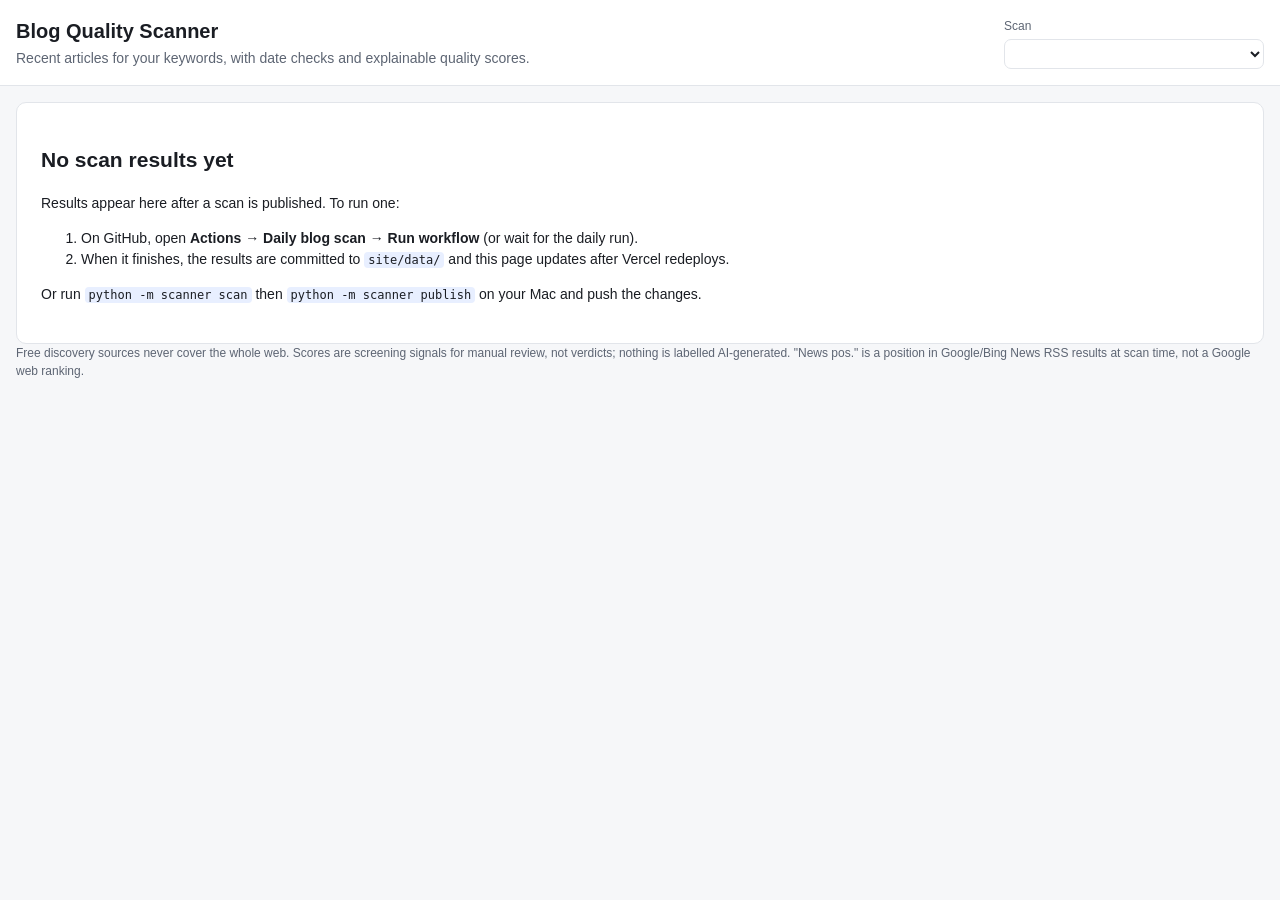
==== site/index.html @ b044e041 "Add shareable team dashboard for Vercel and daily GitHub Actions scans - site/: static dashboard (no" ====
<!doctype html>
<html lang="en">
<head>
<meta charset="utf-8">
<meta name="viewport" content="width=device-width, initial-scale=1">
<meta name="robots" content="noindex, nofollow">
<title>Blog Quality Scanner</title>
<link rel="icon" href="data:image/svg+xml,%3Csvg xmlns='http://www.w3.org/2000/svg' viewBox='0 0 16 16'%3E%3Ccircle cx='7' cy='7' r='5' fill='none' stroke='%232563eb' stroke-width='2'/%3E%3Cpath d='M11 11l4 4' stroke='%232563eb' stroke-width='2'/%3E%3C/svg%3E">
<link rel="stylesheet" href="assets/style.css">
</head>
<body>
<header class="top">
  <div class="wrap top-inner">
    <div>
      <h1>Blog Quality Scanner</h1>
      <p class="muted" id="subtitle">Recent articles for your keywords, with date checks and explainable quality scores.</p>
    </div>
    <label class="scan-pick">Scan
      <select id="scanSelect" aria-label="Choose scan"></select>
    </label>
  </div>
</header>

<main class="wrap">
  <section id="empty" class="card empty" hidden>
    <h2>No scan results yet</h2>
    <p>Results appear here after a scan is published. To run one:</p>
    <ol>
      <li>On GitHub, open <b>Actions → Daily blog scan → Run workflow</b> (or wait for the daily run).</li>
      <li>When it finishes, the results are committed to <code>site/data/</code> and this page updates after Vercel redeploys.</li>
    </ol>
    <p>Or run <code>python -m scanner scan</code> then <code>python -m scanner publish</code> on your Mac and push the changes.</p>
  </section>

  <div id="content" hidden>
    <section class="settings card" id="settings"></section>

    <section class="metrics" id="metrics" aria-label="Scan summary"></section>

    <details class="card report" id="report">
      <summary>Discovery report: sources, queries and rejections</summary>
      <div id="reportBody"></div>
    </details>

    <nav class="views" id="views" role="tablist" aria-label="Result views"></nav>

    <section class="filters card" aria-label="Filters">
      <label>Search <input type="search" id="fText" placeholder="title, URL, explanation"></label>
      <label>Domain <select id="fDomain"><option value="">All domains</option></select></label>
      <label>Keyword <select id="fKeyword"><option value="">All keywords</option></select></label>
      <label>Score <span class="pair"><input type="number" id="fScoreMin" min="0" max="100" placeholder="0"><span>–</span><input type="number" id="fScoreMax" min="0" max="100" placeholder="100"></span></label>
      <label>Words <span class="pair"><input type="number" id="fWordsMin" min="0" placeholder="min"><span>–</span><input type="number" id="fWordsMax" min="0" placeholder="max"></span></label>
      <label>Published from <input type="date" id="fFrom"></label>
      <label>to <input type="date" id="fTo"></label>
      <label class="check"><input type="checkbox" id="fUnscored" checked> Include unscored / undated</label>
      <button type="button" class="ghost" id="reset">Reset</button>
    </section>

    <div class="toolbar">
      <span id="count" class="muted"></span>
      <span class="spacer"></span>
      <button type="button" id="dlShown">Download shown (CSV)</button>
      <button type="button" id="dlFlagged">Download flagged only (CSV)</button>
    </div>

    <div class="table-wrap card">
      <table id="table">
        <thead><tr>
          <th data-sort="quality_score" class="num">Score</th>
          <th data-sort="quality_category">Category</th>
          <th data-sort="title">Article</th>
          <th data-sort="publication_date">Published</th>
          <th data-sort="word_count" class="num">Words</th>
          <th data-sort="article_type">Type</th>
          <th data-sort="search_position_best" class="num" title="Position in Google/Bing News RSS results at scan time - not Google web ranking">News pos.</th>
          <th>Why flagged</th>
        </tr></thead>
        <tbody></tbody>
      </table>
    </div>

    <p class="muted small" id="footnote"></p>
  </div>
</main>

<dialog id="detail" aria-labelledby="dTitle">
  <form method="dialog" class="close-row"><button class="ghost" aria-label="Close">✕</button></form>
  <div id="detailBody"></div>
</dialog>

<footer class="wrap muted small">
  Free discovery sources never cover the whole web. Scores are screening signals for manual review, not verdicts;
  nothing is labelled AI-generated. "News pos." is a position in Google/Bing News RSS results at scan time, not a Google web ranking.
</footer>
<script src="assets/app.js"></script>
</body>
</html>
---- site/assets/style.css ----
:root {
  --bg: #f6f7f9;
  --card: #ffffff;
  --text: #1a1d23;
  --muted: #5d6573;
  --line: #e2e5ea;
  --accent: #2563eb;
  --accent-soft: #e8efff;
  --good: #15803d;
  --ok: #4d7c0f;
  --warn: #b45309;
  --bad: #b91c1c;
  --bar-bg: #eceff3;
  color-scheme: light;
}
@media (prefers-color-scheme: dark) {
  :root {
    --bg: #0f1115;
    --card: #171a21;
    --text: #e6e8ec;
    --muted: #9aa3b2;
    --line: #2a2f39;
    --accent: #6ea0ff;
    --accent-soft: #1d2a45;
    --good: #4ade80;
    --ok: #a3e635;
    --warn: #fbbf24;
    --bad: #f87171;
    --bar-bg: #252a33;
    color-scheme: dark;
  }
}
* { box-sizing: border-box; }
body {
  margin: 0;
  background: var(--bg);
  color: var(--text);
  font: 14px/1.5 -apple-system, BlinkMacSystemFont, "Segoe UI", Roboto, Helvetica, Arial, sans-serif;
}
a { color: var(--accent); }
code { font: 12px ui-monospace, SFMono-Regular, Menlo, monospace; background: var(--accent-soft); padding: 1px 4px; border-radius: 4px; }
.wrap { max-width: 1400px; margin: 0 auto; padding: 0 16px; }
.muted { color: var(--muted); }
.small { font-size: 12px; }
.card { background: var(--card); border: 1px solid var(--line); border-radius: 10px; }

.top { background: var(--card); border-bottom: 1px solid var(--line); margin-bottom: 16px; }
.top-inner { display: flex; gap: 16px; align-items: center; justify-content: space-between; padding: 16px; flex-wrap: wrap; }
h1 { font-size: 20px; margin: 0; }
.top p { margin: 2px 0 0; }
.scan-pick { display: flex; flex-direction: column; gap: 4px; font-size: 12px; color: var(--muted); min-width: 260px; }

select, input, button {
  font: inherit; color: var(--text); background: var(--card);
  border: 1px solid var(--line); border-radius: 7px; padding: 6px 9px;
}
input[type="number"] { width: 72px; }
button { cursor: pointer; background: var(--accent); color: #fff; border-color: var(--accent); }
button.ghost { background: transparent; color: var(--text); border-color: var(--line); }
button:focus-visible, select:focus-visible, input:focus-visible, a:focus-visible { outline: 2px solid var(--accent); outline-offset: 2px; }

.empty { padding: 24px; }
.settings { padding: 12px 16px; display: flex; flex-wrap: wrap; gap: 6px 18px; margin-bottom: 12px; font-size: 13px; }
.settings b { font-weight: 600; }
.chip { display: inline-block; background: var(--accent-soft); border-radius: 999px; padding: 1px 9px; margin: 1px 2px; }

.metrics { display: grid; grid-template-columns: repeat(auto-fit, minmax(150px, 1fr)); gap: 10px; margin-bottom: 12px; }
.metric { padding: 12px 14px; }
.metric .v { font-size: 24px; font-weight: 650; }
.metric .l { color: var(--muted); font-size: 12px; }

.report { padding: 10px 16px; margin-bottom: 12px; }
.report summary { cursor: pointer; font-weight: 600; }
.report h3 { font-size: 14px; margin: 14px 0 6px; }
.report ul { margin: 0; padding-left: 18px; }
.status-ok { color: var(--good); font-weight: 600; }
.status-bad { color: var(--bad); font-weight: 600; }
pre.log { white-space: pre-wrap; font: 12px ui-monospace, Menlo, monospace; background: var(--bg); padding: 8px; border-radius: 6px; max-height: 200px; overflow: auto; }

.views { display: flex; flex-wrap: wrap; gap: 6px; margin: 4px 0 10px; }
.views button { background: var(--card); color: var(--text); border-color: var(--line); }
.views button[aria-selected="true"] { background: var(--accent); color: #fff; border-color: var(--accent); }
.views .n { opacity: .75; margin-left: 4px; }

.filters { display: flex; flex-wrap: wrap; gap: 10px 14px; align-items: flex-end; padding: 12px 16px; margin-bottom: 10px; }
.filters label { display: flex; flex-direction: column; gap: 3px; font-size: 12px; color: var(--muted); }
.filters label.check { flex-direction: row; align-items: center; gap: 6px; padding-bottom: 7px; }
.pair { display: flex; align-items: center; gap: 4px; }

.toolbar { display: flex; gap: 8px; align-items: center; margin: 8px 0; flex-wrap: wrap; }
.spacer { flex: 1; }

.table-wrap { overflow-x: auto; }
table { width: 100%; border-collapse: collapse; min-width: 980px; }
th, td { text-align: left; padding: 8px 10px; border-bottom: 1px solid var(--line); vertical-align: top; }
th { font-size: 12px; color: var(--muted); font-weight: 600; position: sticky; top: 0; background: var(--card); user-select: none; }
th[data-sort] { cursor: pointer; }
th[data-sort]:hover { color: var(--text); }
th.sorted::after { content: " ▾"; }
th.sorted.asc::after { content: " ▴"; }
.num { text-align: right; white-space: nowrap; }
tbody tr { cursor: pointer; }
tbody tr:hover { background: var(--accent-soft); }
td.title a { font-weight: 600; text-decoration: none; }
td.title a:hover { text-decoration: underline; }
td.title .dom { display: block; color: var(--muted); font-size: 12px; }
td.why { color: var(--muted); max-width: 420px; }
.score { display: flex; align-items: center; gap: 6px; justify-content: flex-end; }
.bar { width: 46px; height: 6px; background: var(--bar-bg); border-radius: 3px; overflow: hidden; }
.bar > i { display: block; height: 100%; }
.cat { font-size: 12px; white-space: nowrap; }
.c-strong { color: var(--good); }
.c-reasonable { color: var(--ok); }
.c-review { color: var(--warn); }
.c-low { color: var(--bad); }
.c-none { color: var(--muted); }

dialog { width: min(880px, calc(100vw - 32px)); max-height: calc(100vh - 48px); border: 1px solid var(--line); border-radius: 12px; background: var(--card); color: var(--text); padding: 0 20px 20px; }
dialog::backdrop { background: rgba(0,0,0,.45); }
.close-row { display: flex; justify-content: flex-end; position: sticky; top: 0; background: var(--card); padding-top: 12px; }
#detailBody h2 { font-size: 18px; margin: 0 0 4px; }
#detailBody h3 { font-size: 14px; margin: 16px 0 6px; }
.grid2 { display: grid; grid-template-columns: 1fr 1fr; gap: 16px; }
@media (max-width: 720px) { .grid2 { grid-template-columns: 1fr; } }
.kv { display: grid; grid-template-columns: max-content 1fr; gap: 2px 12px; font-size: 13px; }
.kv dt { color: var(--muted); }
.kv dd { margin: 0; word-break: break-word; }
#detailBody .score { display: inline-flex; justify-content: flex-start; }
.crit { display: grid; grid-template-columns: 100px 1fr 64px; gap: 6px; align-items: center; font-size: 13px; }
.crit .bar { width: 100%; }
ul.signals { padding-left: 18px; margin: 0; font-size: 13px; }
ul.signals li { margin-bottom: 3px; }
footer { padding: 24px 16px 40px; }
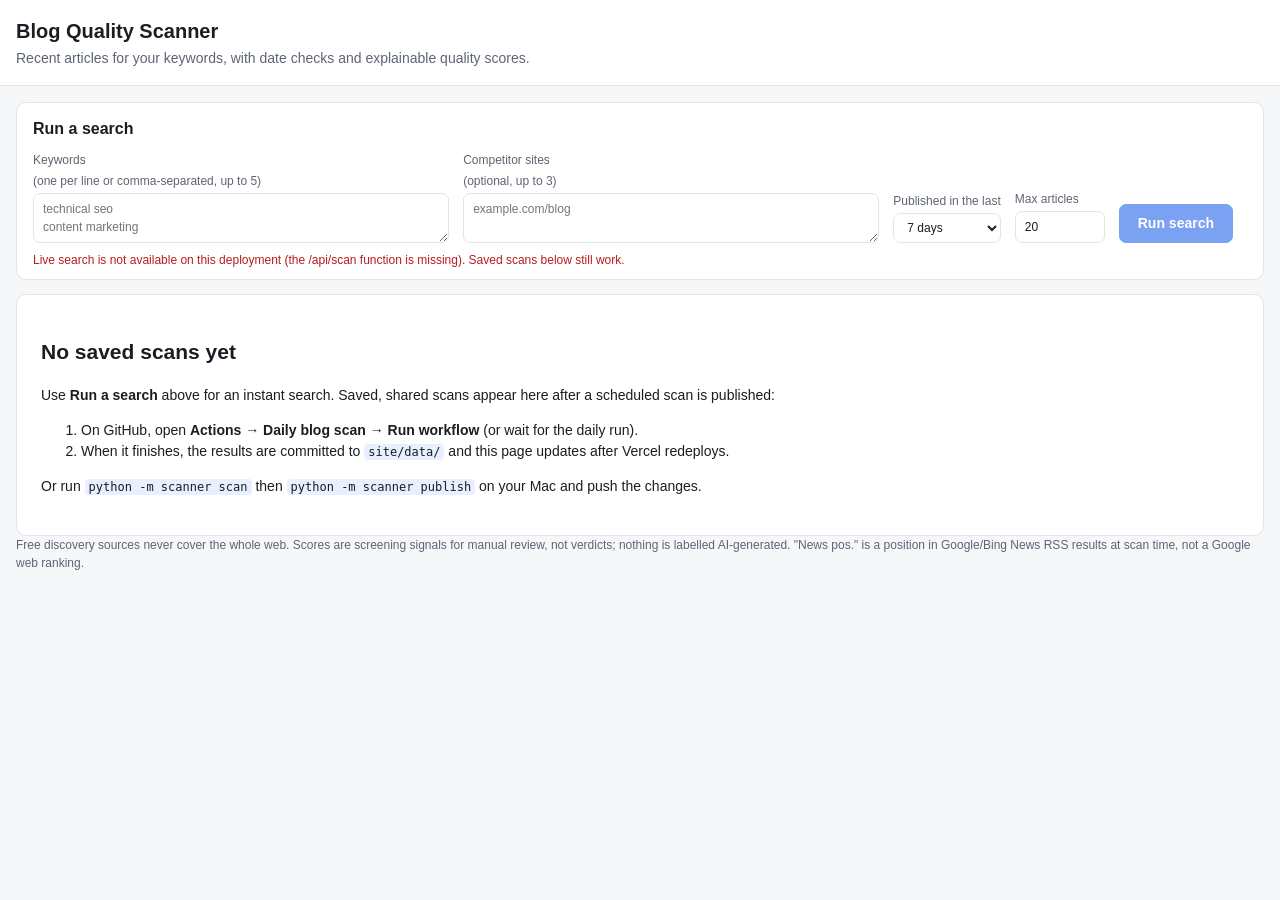
==== commit fe596e37: "Add live keyword search to the Vercel dashboard - api/scan.py (Vercel Python function, 300 s limit):" ====
--- a/site/index.html
+++ b/site/index.html
@@ -22,9 +22,37 @@
 </header>
 
 <main class="wrap">
+  <section class="card search" id="searchPanel" aria-labelledby="searchTitle">
+    <h2 id="searchTitle">Run a search</h2>
+    <form id="searchForm" novalidate>
+      <div class="search-grid">
+        <label class="wide">Keywords <span class="muted">(one per line or comma-separated, up to 5)</span>
+          <textarea id="sKeywords" rows="2" required placeholder="technical seo&#10;content marketing"></textarea>
+        </label>
+        <label class="wide">Competitor sites <span class="muted">(optional, up to 3)</span>
+          <textarea id="sDomains" rows="2" placeholder="example.com/blog"></textarea>
+        </label>
+        <label>Published in the last
+          <select id="sWindow">
+            <option value="24">24 hours</option>
+            <option value="48">48 hours</option>
+            <option value="72">72 hours</option>
+            <option value="168" selected>7 days</option>
+          </select>
+        </label>
+        <label>Max articles <input type="number" id="sMax" min="5" max="30" value="20"></label>
+        <label id="sCodeWrap" hidden>Access code <input type="password" id="sCode" autocomplete="off"></label>
+        <div class="search-actions">
+          <button type="submit" id="sRun">Run search</button>
+        </div>
+      </div>
+    </form>
+    <p class="muted small" id="sStatus" role="status" aria-live="polite">Searches take 1–4 minutes. Results show here and can be downloaded as CSV; they are not saved for others.</p>
+  </section>
+
   <section id="empty" class="card empty" hidden>
-    <h2>No scan results yet</h2>
-    <p>Results appear here after a scan is published. To run one:</p>
+    <h2>No saved scans yet</h2>
+    <p>Use <b>Run a search</b> above for an instant search. Saved, shared scans appear here after a scheduled scan is published:</p>
     <ol>
       <li>On GitHub, open <b>Actions → Daily blog scan → Run workflow</b> (or wait for the daily run).</li>
       <li>When it finishes, the results are committed to <code>site/data/</code> and this page updates after Vercel redeploys.</li>
@@ -33,6 +61,7 @@
   </section>
 
   <div id="content" hidden>
+    <p class="live-banner" id="liveBanner" hidden></p>
     <section class="settings card" id="settings"></section>
 
     <section class="metrics" id="metrics" aria-label="Scan summary"></section>
--- a/site/assets/style.css
+++ b/site/assets/style.css
@@ -31,6 +31,7 @@
   }
 }
 * { box-sizing: border-box; }
+[hidden] { display: none !important; }
 body {
   margin: 0;
   background: var(--bg);
@@ -131,3 +132,17 @@
 ul.signals { padding-left: 18px; margin: 0; font-size: 13px; }
 ul.signals li { margin-bottom: 3px; }
 footer { padding: 24px 16px 40px; }
+
+.search { padding: 14px 16px 10px; margin-bottom: 14px; }
+.search h2 { font-size: 16px; margin: 0 0 10px; }
+.search-grid { display: grid; grid-template-columns: 1fr 1fr repeat(3, auto) auto; gap: 10px 14px; align-items: end; }
+.search-grid label { display: flex; flex-direction: column; gap: 3px; font-size: 12px; color: var(--muted); }
+.search-grid textarea { font: inherit; color: var(--text); background: var(--card); border: 1px solid var(--line); border-radius: 7px; padding: 6px 9px; resize: vertical; min-height: 38px; }
+.search-grid input[type="number"] { width: 90px; }
+.search-actions { display: flex; align-items: flex-end; }
+.search-actions button { padding: 8px 18px; font-weight: 600; }
+button:disabled { opacity: .6; cursor: progress; }
+#sStatus { margin: 8px 0 0; }
+#sStatus.error { color: var(--bad); }
+.live-banner { padding: 8px 12px; margin-bottom: 12px; background: var(--accent-soft); border-radius: 8px; font-size: 13px; }
+@media (max-width: 900px) { .search-grid { grid-template-columns: 1fr 1fr; } .search-grid .wide { grid-column: 1 / -1; } }
